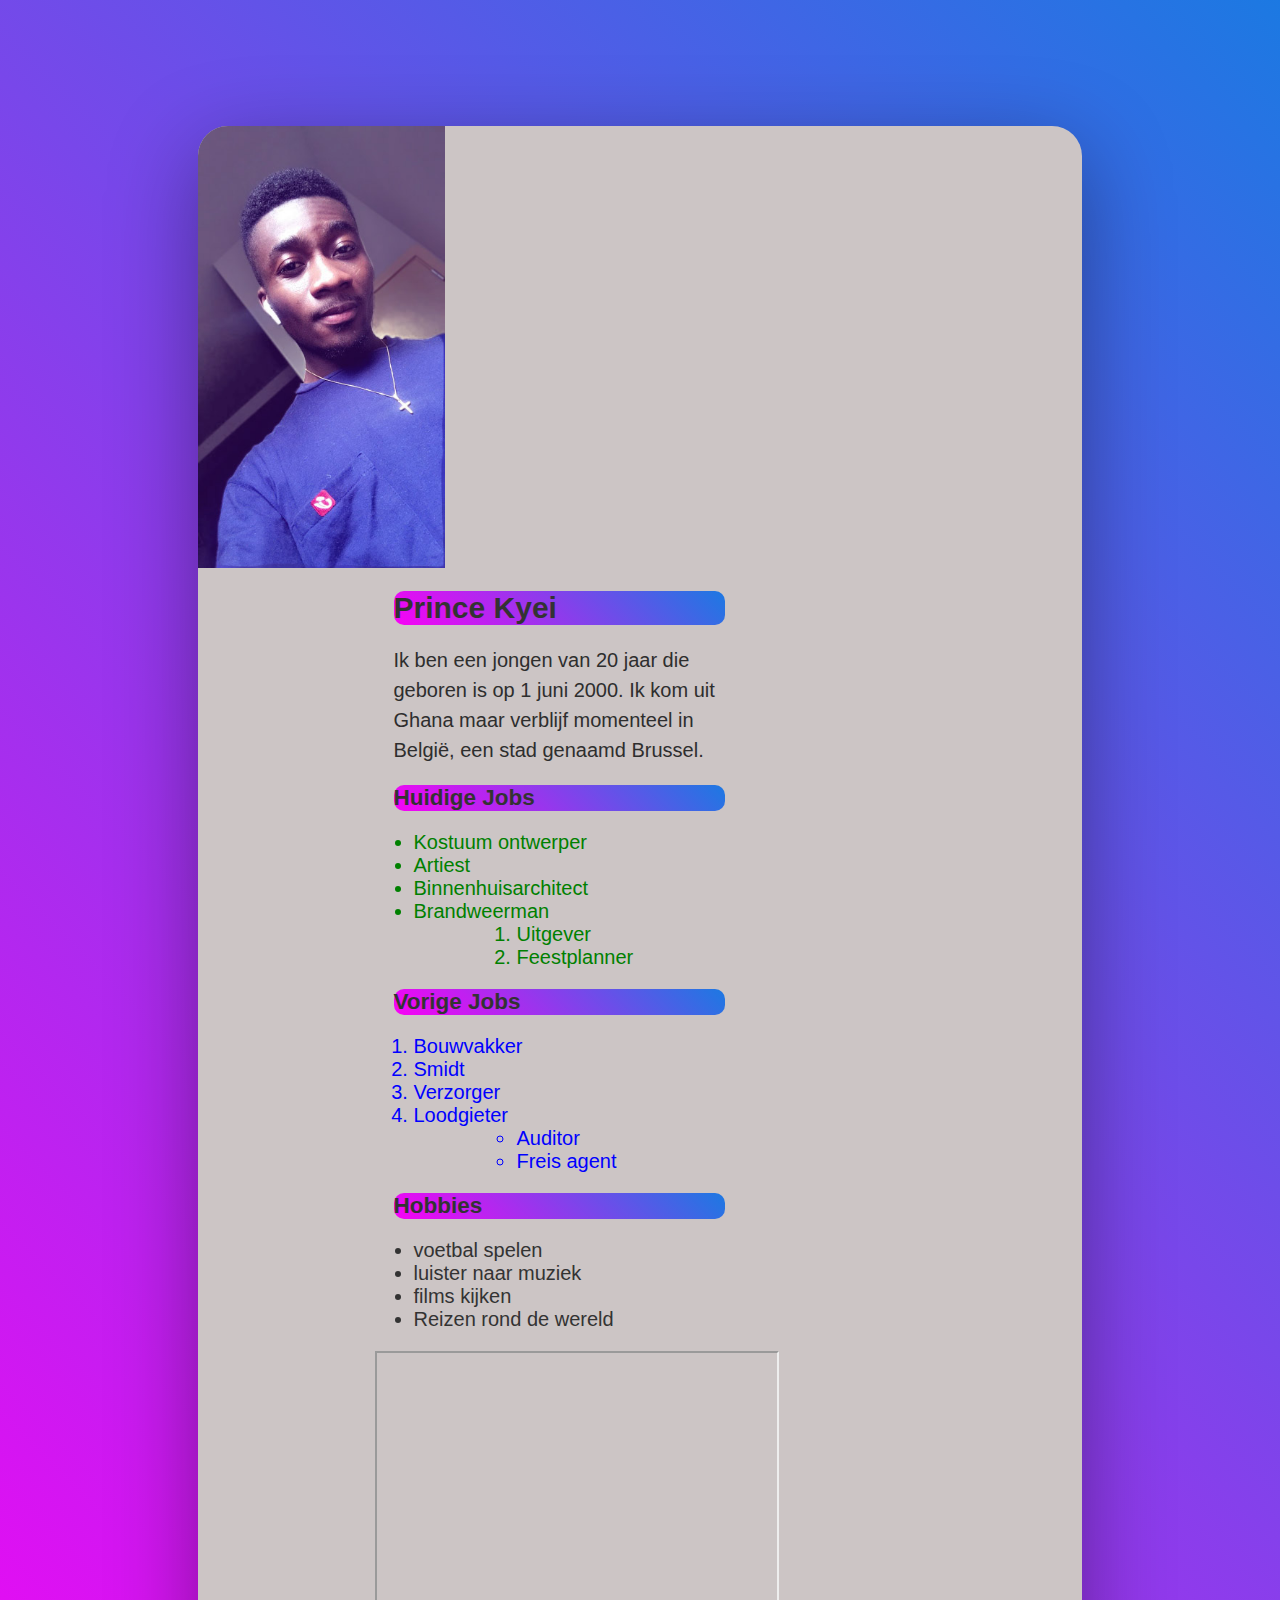
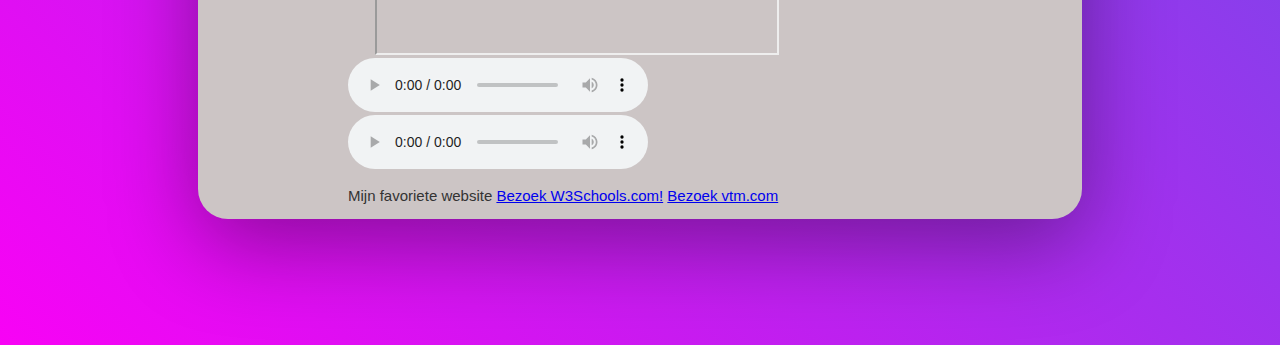
==== index.html @ a2f71520 "files" ====
<!DOCTYPE html>
<html lang="nl">
<head>
    <meta charset="UTF-8">
    <meta name="viewport" content="width=device-width, initial-scale=1.0">
    <title>My Profile</title>
    <link rel="stylesheet" href="style.css">
    
    
    <style type="text/css>">
    </style>

</head>

<body>
    <div class="wrapper">
             <div class="box">
              

                
                   <div class="box-img">
           <img src="images/prince.profile.jpg" alt="img"  width="35%" >
                   </div>
     
     
              <div class="box-article">
          <h1>Prince Kyei</h1>
       <p> Ik ben een jongen van 20 jaar die geboren is op 1 juni 2000. 
           Ik kom uit Ghana maar verblijf momenteel in België, een stad genaamd Brussel.</p>
           
            <h2> Huidige Jobs</h2>    
                
            <div id="div1" class="green">
            <ul>
                <li>Kostuum ontwerper</li>
                <li>Artiest</li>
                <li> Binnenhuisarchitect</li>
                <li> Brandweerman </li>
                    <ol>
                      <li>Uitgever</li>
                      <li>Feestplanner</li>
                    </ol>
           </ul> 
               </div>
              
            <h2>Vorige Jobs</h2>
            
             <div id="div2" class="blue">
            <ol>
            <li>Bouwvakker</li>
            <li>Smidt</li>
            <li> Verzorger</li>
            <li>Loodgieter </li>
                  <ul>
                  <li>Auditor</li>
                  <li>Freis agent</li>
                  </ul>    
         </ol>
             </div>
       
        <h2>Hobbies</h2>
           <ul>
            <li>voetbal spelen</li>
            <li>luister naar muziek</li>
            <li>films kijken</li>
            <li>Reizen rond de wereld</li> 
        </ul> 
            </div>
        

        
            <div class="box-media">
            <iframe src="https://www.youtube.com/embed/a3ICNMQW7Ok?controls=0" width="400" height="300" >
           </iframe> 
         </div>

         <div class="box-audio">
             <audio controls>
            <source src="https://www.musicianspage.com/user_files/uploads/35676/audiofiles/9a6a865406b2b2c537c43d27e77986ec.mp3" /> So Hard by Karla Davis
        </audio>
            <audio controls>
            <source src="https://www.musicianspage.com/user_files/uploads/40789/audiofiles/bf152d6e4f33eb8d1e06f64849c5b5fb.mp3" /> Memories by Anthony Culver
        </audio>    
        
    
             
        

             <p>Mijn favoriete website
            <a href="https://www.w3schools.com/">Bezoek W3Schools.com!</a> 
              <a href="https://vtm.be/vtm-nieuws?referrer=https%3A%2F%2Fwww.google.com%2F">Bezoek vtm.com</a> </p>
                </div>
    </div>
    </div>
  
   
    </body>
    </html>
---- style.css ----
body {
    font-family:-apple-system, BlinkMacSystemFont, 'Segoe UI', Roboto, Oxygen, Ubuntu, Cantarell, 'Open Sans', 
    'Helvetica Neue', sans-serif;
    font-size: 15px;
    color: #333;
    background: linear-gradient(45deg, #f802f5,#1c79e2);
    
    }


 .box {
    margin: 10% 15%;
        background-color: rgb(204, 197, 197);
        box-shadow:0 25px 87px rgba(0, 0, 0, 0.37);
        overflow: hidden;
        border-radius: 30px;
    }



   

   .box-article {
    width: 75%;
    float: left;
    padding-left: 30px;
    } 





.box-article p {
    font-size: 20px;
    font-weight: 400;
    color: #2e2e2e;   
    line-height: 30px; 
    margin-left: auto;
    margin-right: auto;
    width: 50%;
    }


  .box-article ul  {
    font-size: 20px;    
    font-weight: 400;
    border: none;
    text-align: left;
    line-height: height 30px; 
    margin-left: auto;
    margin-right: auto;
    width: 50%;  
  }

     .box-article ol {
    font-size: 20px;    
    font-weight: 400;
    border: none;
    text-align: left;
    line-height: height 30px; 
    margin-left: auto;
    margin-right: auto;
    width: 50%;
    }

 
       #div1 {
    color: green;
}


#div2 {
    color: blue;
}




.box-website {
    float:right; 
    line-height: height 30px; 
    letter-spacing:0.25px;
    width: 45%;
    margin-bottom:30px;
    padding-bottom: 100%;
    border-radius: 30px;
     }

    
        .box-img {
            display: block;
            margin-left: auto;
            margin-right: auto;
            width: 80%;
            float: left;
           }  
        
           .box-article h2 , h1 {
            margin-left: auto;
            margin-right: auto;
            width: 50%;
            background: linear-gradient(45deg, #f802f5,#1c79e2);
            border-radius: 10px;

            }      


            
         
               .box-audio {
                display: block;
                margin-left: auto;
                margin-right: auto;
                width: 66%;
                }


                .box-media {
                    display: block;
                    margin-left: auto;
                    margin-right: auto;
                    width: 60%;
                   }

                   .box-website p {
                    display: block;
                    margin-left: auto;
                    margin-right: auto;
                    width: 50%;
                   }
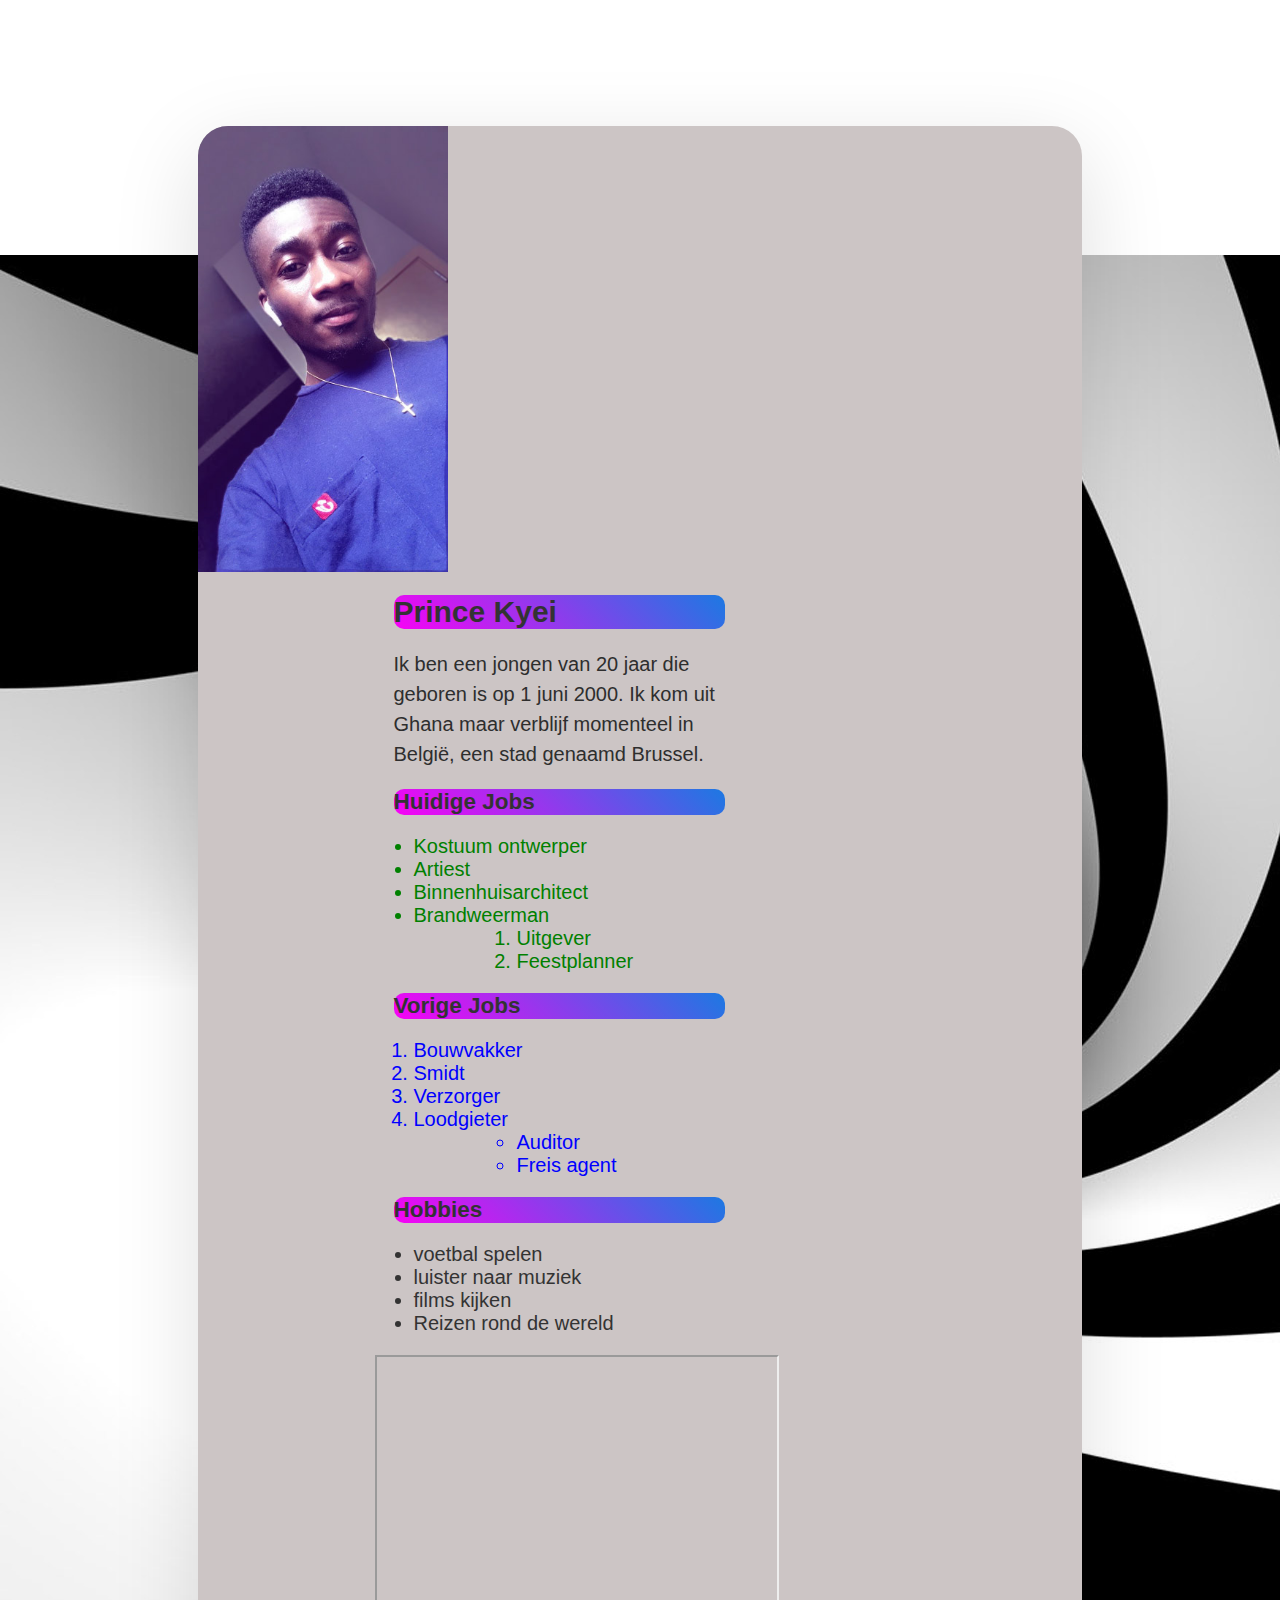
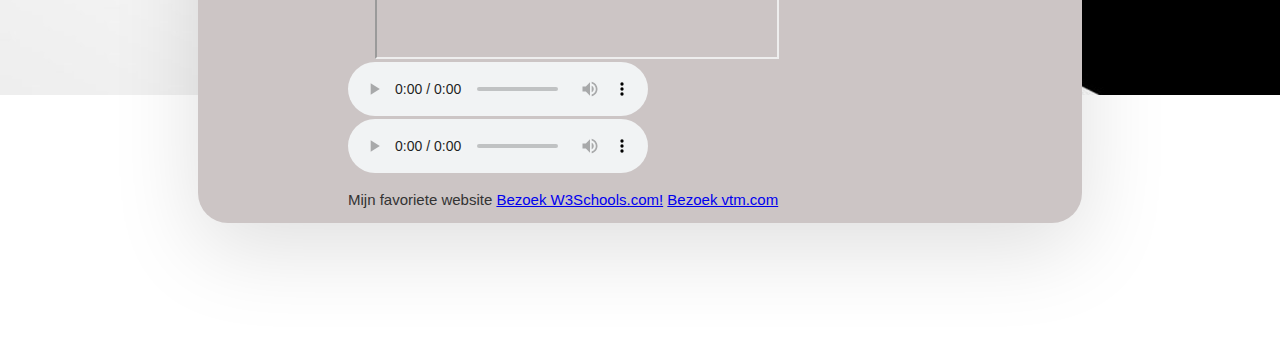
==== commit d15b28c7: "files" ====
--- a/index.html
+++ b/index.html
@@ -5,11 +5,6 @@
     <meta name="viewport" content="width=device-width, initial-scale=1.0">
     <title>My Profile</title>
     <link rel="stylesheet" href="style.css">
-    
-    
-    <style type="text/css>">
-    </style>
-
 </head>
 
 <body>
@@ -19,7 +14,7 @@
 
                 
                    <div class="box-img">
-           <img src="images/prince.profile.jpg" alt="img"  width="35%" >
+           <img src="images/prince.profile.jpg" alt="img"  width="250px" >
                    </div>
      
      
@@ -31,7 +26,7 @@
             <h2> Huidige Jobs</h2>    
                 
             <div id="div1" class="green">
-            <ul>
+                      <ul>
                 <li>Kostuum ontwerper</li>
                 <li>Artiest</li>
                 <li> Binnenhuisarchitect</li>
@@ -40,7 +35,7 @@
                       <li>Uitgever</li>
                       <li>Feestplanner</li>
                     </ol>
-           </ul> 
+                </ul> 
                </div>
               
             <h2>Vorige Jobs</h2>
--- a/style.css
+++ b/style.css
@@ -6,7 +6,10 @@
     'Helvetica Neue', sans-serif;
     font-size: 15px;
     color: #333;
-    background: linear-gradient(45deg, #f802f5,#1c79e2);
+    background-image: url(images/3D.jpg);
+    background-repeat: no-repeat;
+    background-position: center;
+   
     
     }
 
@@ -14,7 +17,7 @@
  .box {
     margin: 10% 15%;
         background-color: rgb(204, 197, 197);
-        box-shadow:0 25px 87px rgba(0, 0, 0, 0.37);
+        box-shadow:0 25px 87px rgba(0, 0, 0, 0.13);
         overflow: hidden;
         border-radius: 30px;
     }
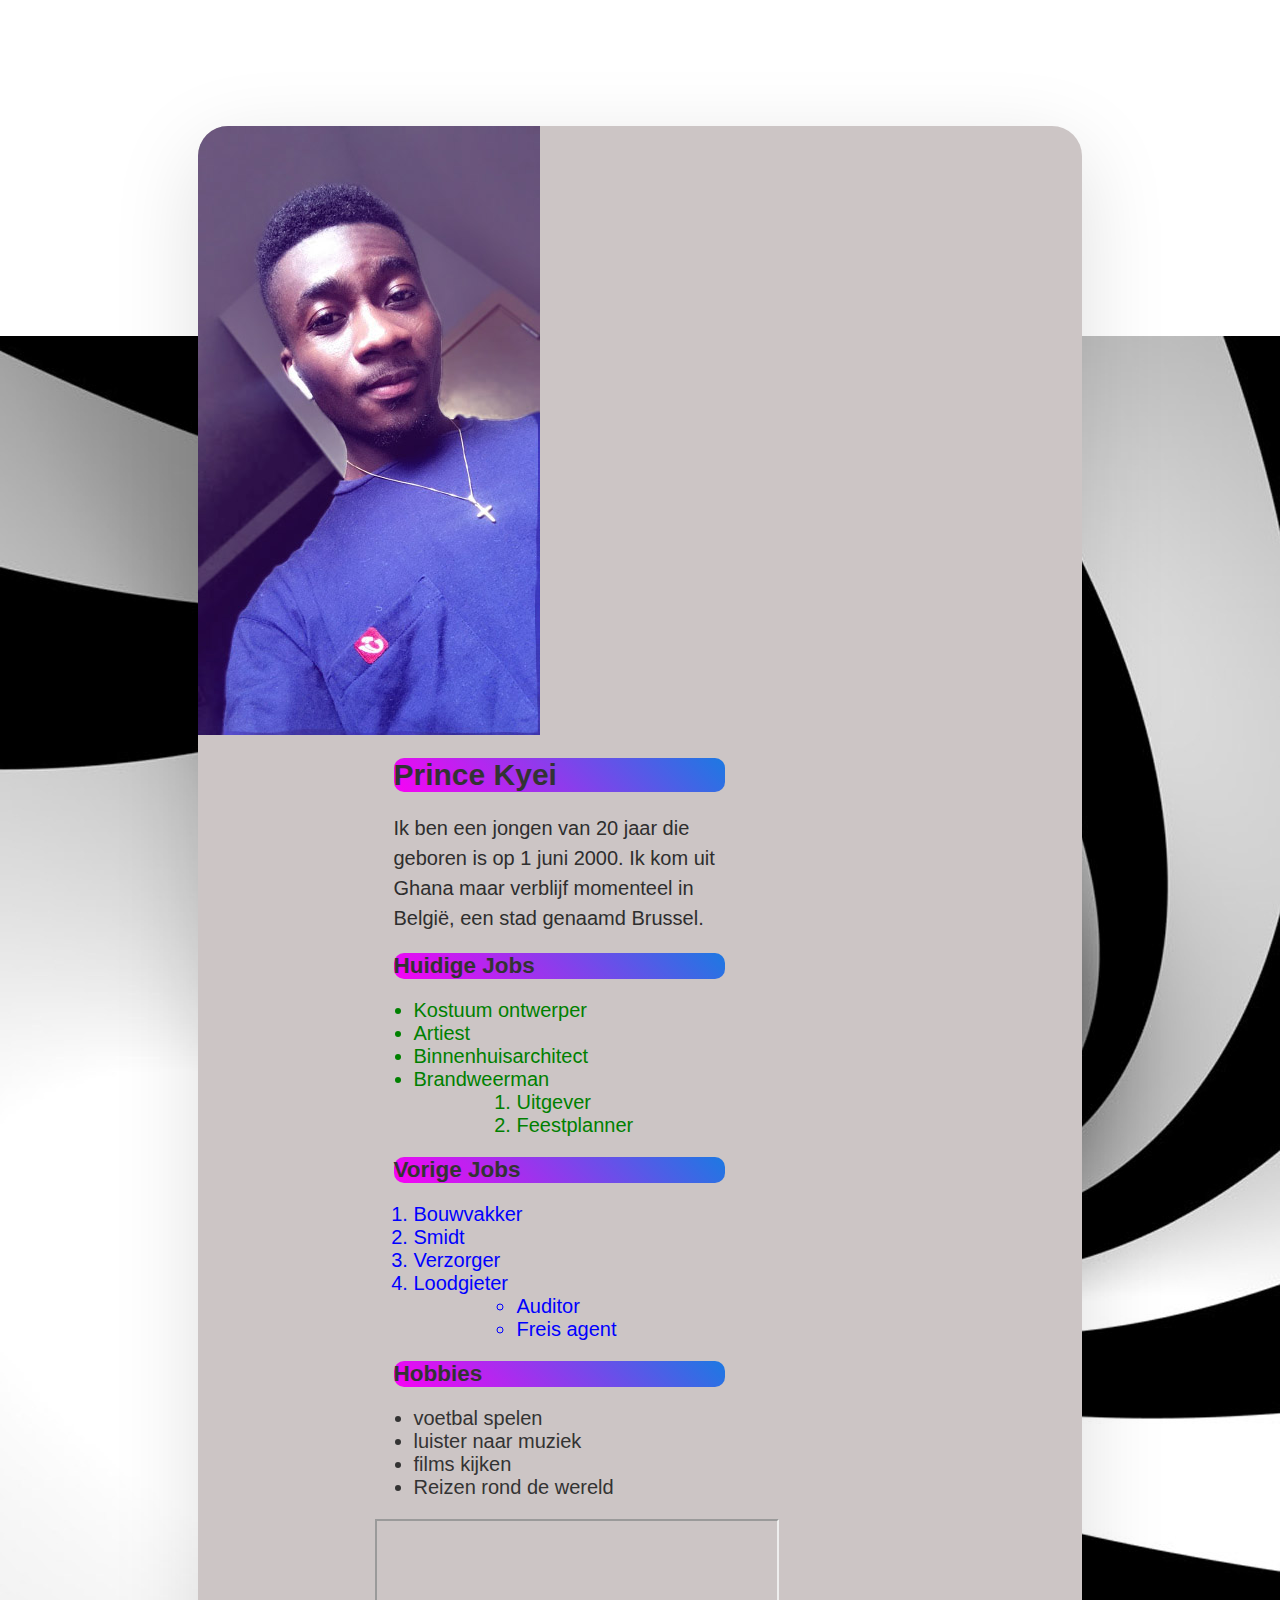
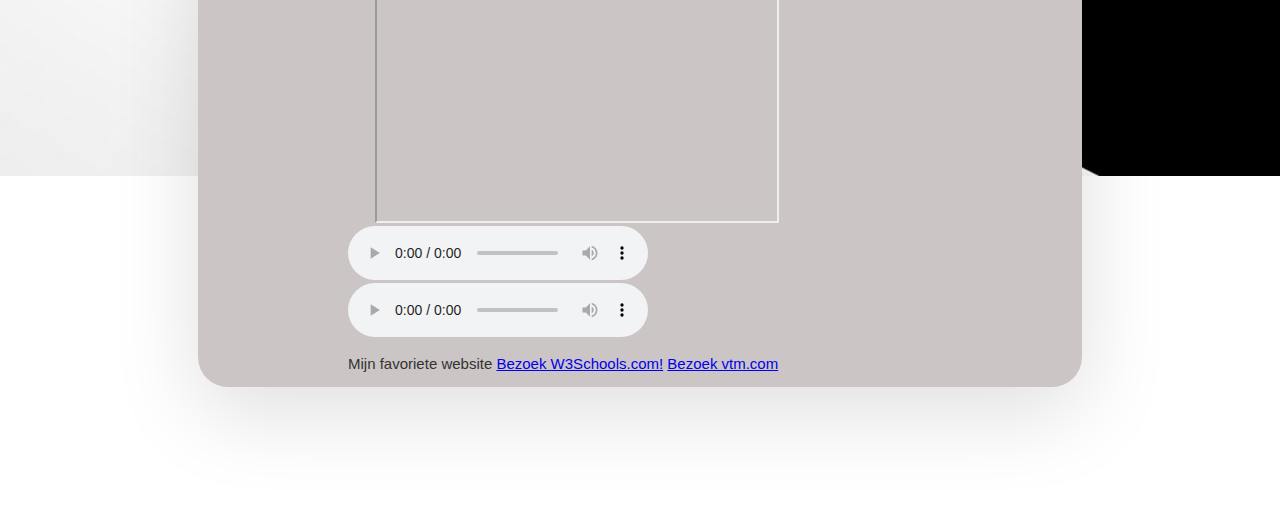
==== commit 4f41826b: "files" ====
--- a/index.html
+++ b/index.html
@@ -14,7 +14,7 @@
 
                 
                    <div class="box-img">
-           <img src="images/prince.profile.jpg" alt="img"  width="250px" >
+           <img src="images/prince.profile.jpg" alt="img">
                    </div>
      
      
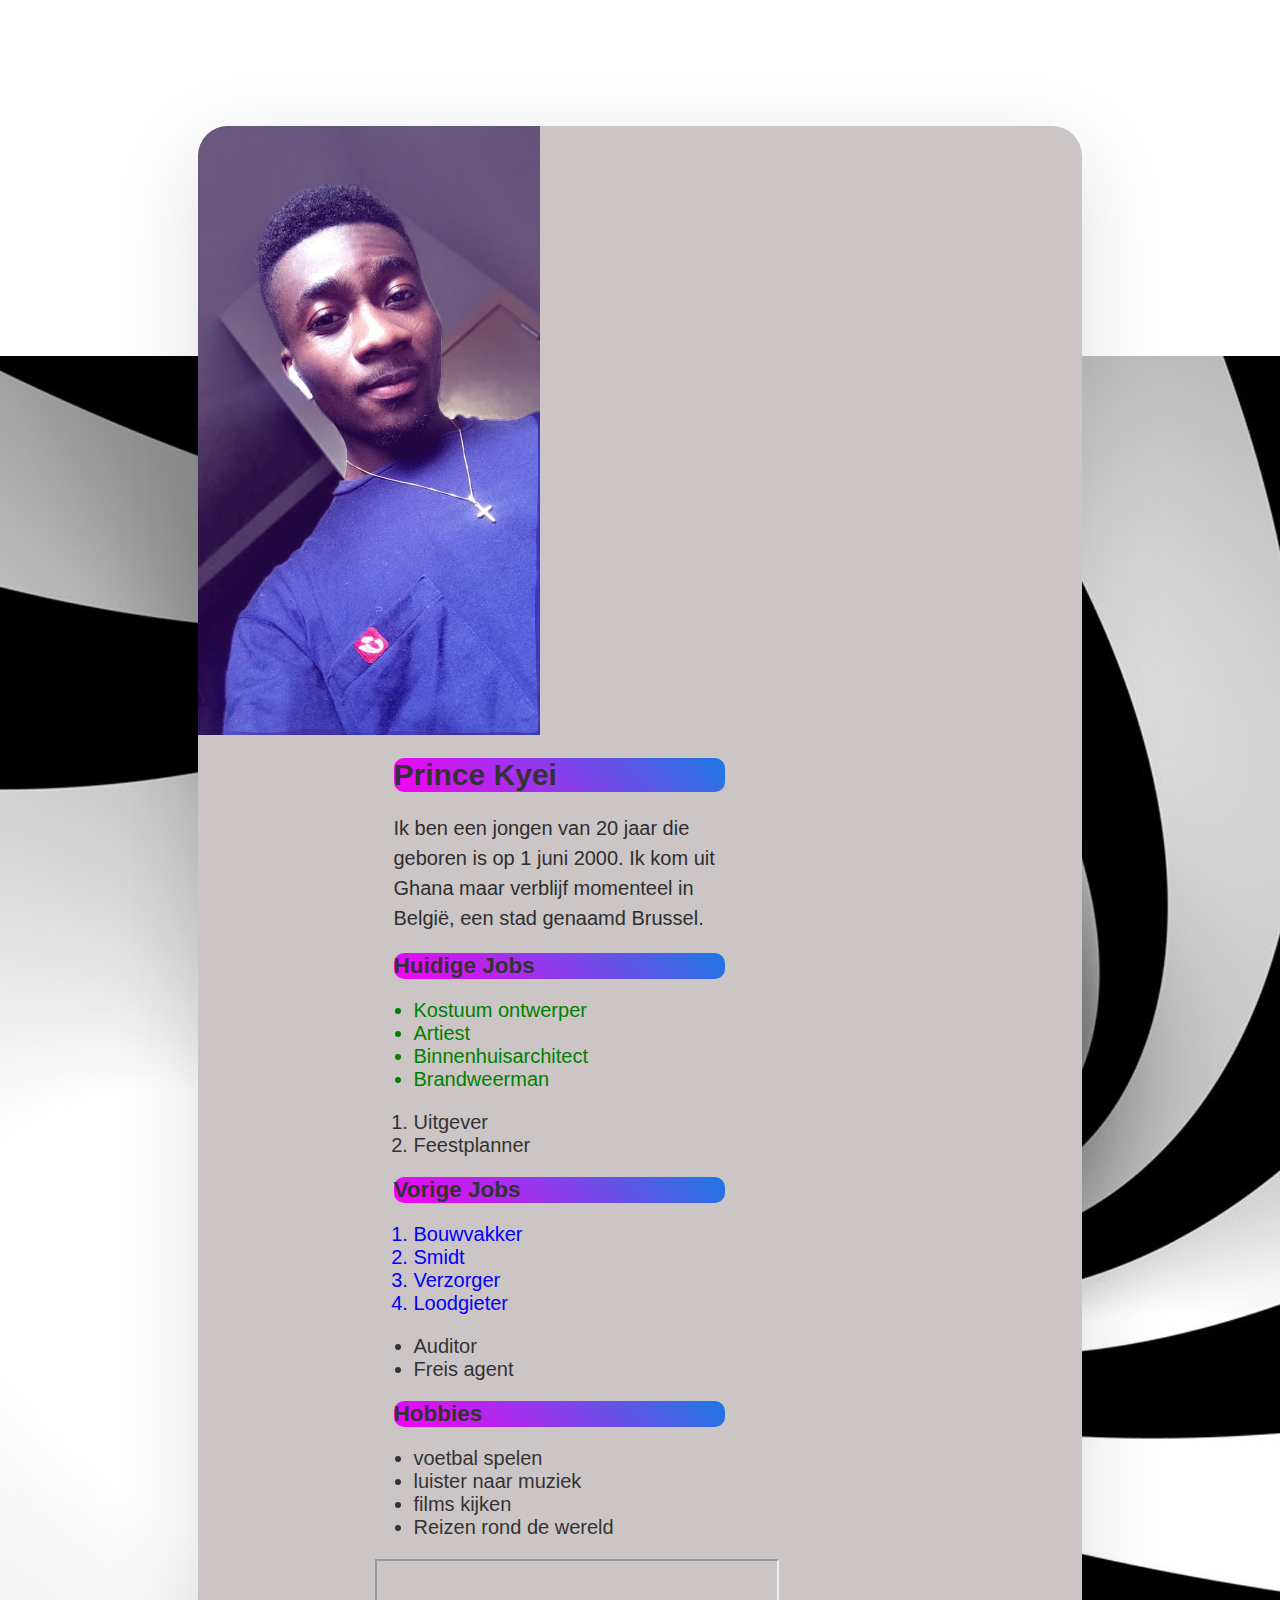
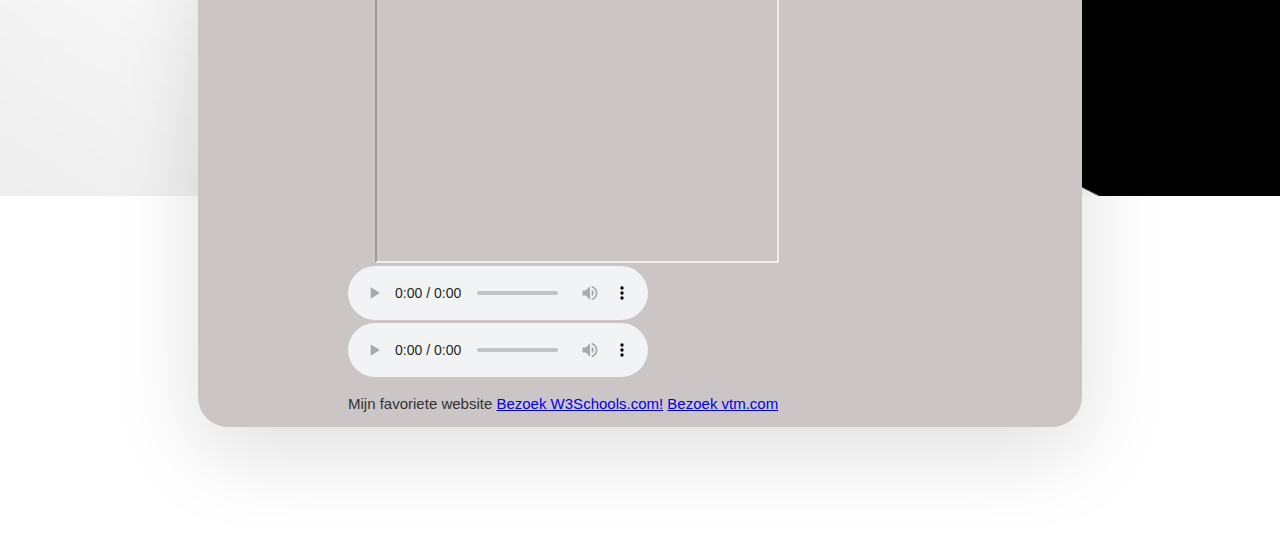
==== commit 16dde496: "files" ====
--- a/index.html
+++ b/index.html
@@ -31,12 +31,15 @@
                 <li>Artiest</li>
                 <li> Binnenhuisarchitect</li>
                 <li> Brandweerman </li>
-                    <ol>
+                     </ul>
+                    </div>
+                <div class="green">
+                     <ol>
                       <li>Uitgever</li>
                       <li>Feestplanner</li>
                     </ol>
-                </ul> 
-               </div>
+                </div> 
+             
               
             <h2>Vorige Jobs</h2>
             
@@ -46,12 +49,14 @@
             <li>Smidt</li>
             <li> Verzorger</li>
             <li>Loodgieter </li>
+             </ol>
+            </div>
+             <div class="blue">
                   <ul>
                   <li>Auditor</li>
                   <li>Freis agent</li>
                   </ul>    
-         </ol>
-             </div>
+               </div>
        
         <h2>Hobbies</h2>
            <ul>
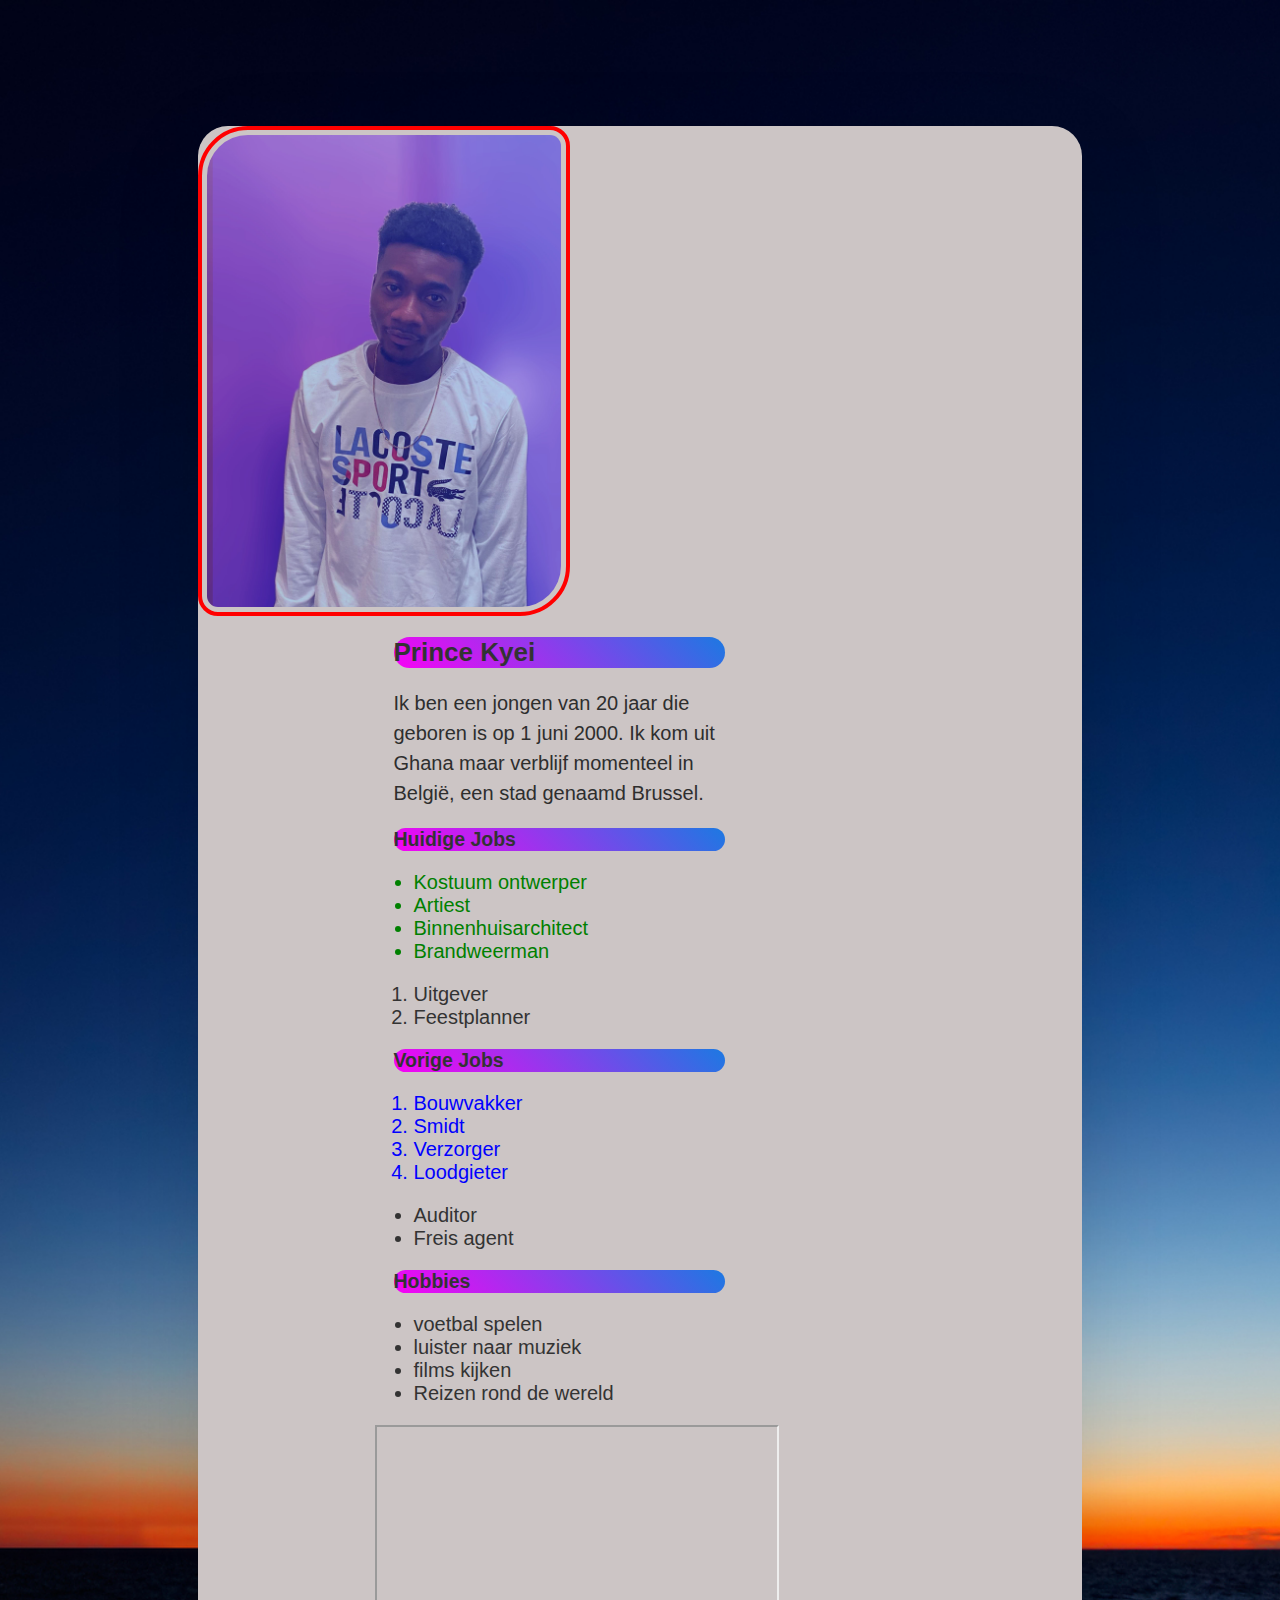
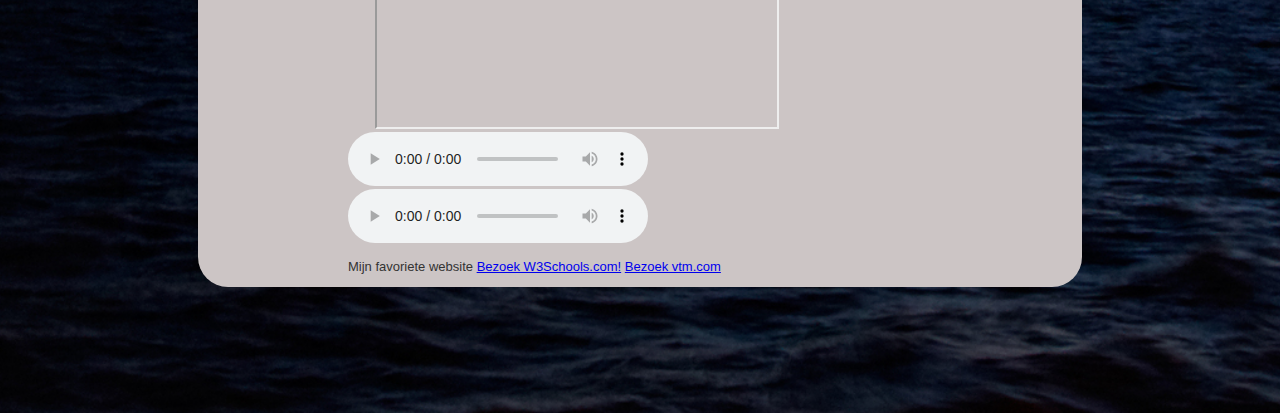
==== commit c681dd86: "files" ====
--- a/index.html
+++ b/index.html
@@ -14,7 +14,7 @@
 
                 
                    <div class="box-img">
-           <img src="images/prince.profile.jpg" alt="img">
+           <img src="images/fot.jpg" alt="img">
                    </div>
      
      
--- a/style.css
+++ b/style.css
@@ -4,11 +4,12 @@
  body {
     font-family:-apple-system, BlinkMacSystemFont, 'Segoe UI', Roboto, Oxygen, Ubuntu, Cantarell, 'Open Sans', 
     'Helvetica Neue', sans-serif;
-    font-size: 15px;
+    font-size: 13px;
     color: #333;
-    background-image: url(images/3D.jpg);
+    background-image: url(images/HD\ 2012\ Mix\ -[yk]\ \(12\).jpg);
     background-repeat: no-repeat;
     background-position: center;
+    background-size: cover;
    
     
     }
@@ -16,7 +17,7 @@
 
  .box {
     margin: 10% 15%;
-        background-color: rgb(204, 197, 197);
+    background-color: rgb(204, 197, 197);
         box-shadow:0 25px 87px rgba(0, 0, 0, 0.13);
         overflow: hidden;
         border-radius: 30px;
@@ -97,19 +98,30 @@
             display: block;
             margin-left: auto;
             margin-right: auto;
-            width: 80%;
+            
             float: left;
            }  
+
+
+           .box-img img{
+               Width:40%;
+               border:4px solid red;
+               padding: 5px;
+               border-radius: 50px 20px;
+               
+           }
         
            .box-article h2 , h1 {
             margin-left: auto;
             margin-right: auto;
-            width: 50%;
+            width:50%;
             background: linear-gradient(45deg, #f802f5,#1c79e2);
-            border-radius: 10px;
+            border-radius: 50px;
+            border-style: inherit;
+            
 
             }      
-
+                
 
             
          
